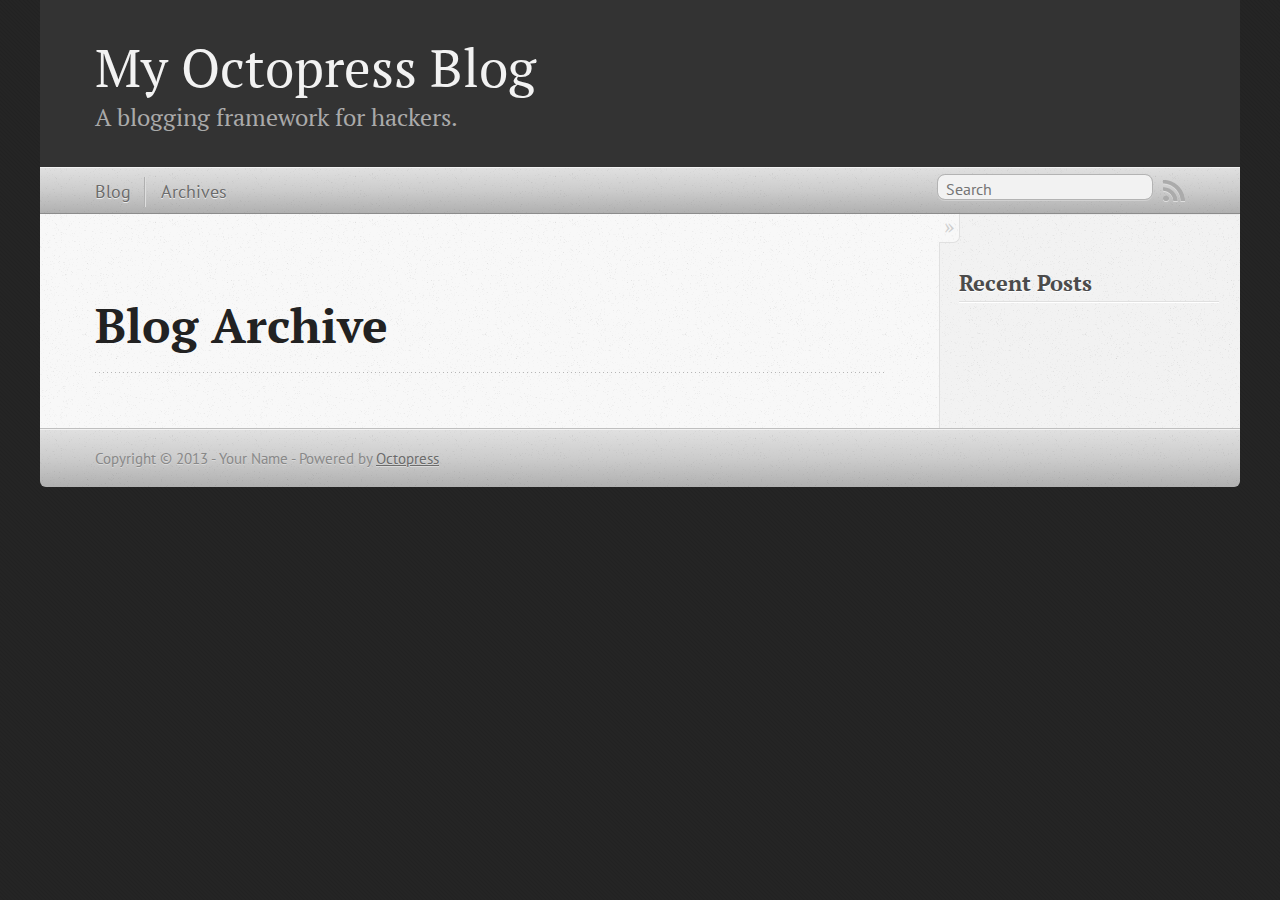
==== blog/archives/index.html @ b52435aa "Site updated at 2013-05-08 19:55:09 UTC" ====
<!DOCTYPE html>
<!--[if IEMobile 7 ]><html class="no-js iem7"><![endif]-->
<!--[if lt IE 9]><html class="no-js lte-ie8"><![endif]-->
<!--[if (gt IE 8)|(gt IEMobile 7)|!(IEMobile)|!(IE)]><!--><html class="no-js" lang="en"><!--<![endif]-->
<head>
  <meta charset="utf-8">
  <title>Blog Archive - My Octopress Blog</title>
  <meta name="author" content="Your Name">

  
  <meta name="description" content=" Blog Archive Recent Posts ">
  

  <!-- http://t.co/dKP3o1e -->
  <meta name="HandheldFriendly" content="True">
  <meta name="MobileOptimized" content="320">
  <meta name="viewport" content="width=device-width, initial-scale=1">

  
  <link rel="canonical" href="http://yannbelief.github.io/blog/archives">
  <link href="/favicon.png" rel="icon">
  <link href="/stylesheets/screen.css" media="screen, projection" rel="stylesheet" type="text/css">
  <link href="/atom.xml" rel="alternate" title="My Octopress Blog" type="application/atom+xml">
  <script src="/javascripts/modernizr-2.0.js"></script>
  <script src="//ajax.googleapis.com/ajax/libs/jquery/1.9.1/jquery.min.js"></script>
  <script>!window.jQuery && document.write(unescape('%3Cscript src="./javascripts/lib/jquery.min.js"%3E%3C/script%3E'))</script>
  <script src="/javascripts/octopress.js" type="text/javascript"></script>
  <!--Fonts from Google"s Web font directory at http://google.com/webfonts -->
<link href="http://fonts.googleapis.com/css?family=PT+Serif:regular,italic,bold,bolditalic" rel="stylesheet" type="text/css">
<link href="http://fonts.googleapis.com/css?family=PT+Sans:regular,italic,bold,bolditalic" rel="stylesheet" type="text/css">

  

</head>

<body   >
  <header role="banner"><hgroup>
  <h1><a href="/">My Octopress Blog</a></h1>
  
    <h2>A blogging framework for hackers.</h2>
  
</hgroup>

</header>
  <nav role="navigation"><ul class="subscription" data-subscription="rss">
  <li><a href="/atom.xml" rel="subscribe-rss" title="subscribe via RSS">RSS</a></li>
  
</ul>
  
<form action="http://google.com/search" method="get">
  <fieldset role="search">
    <input type="hidden" name="q" value="site:yannbelief.github.io" />
    <input class="search" type="text" name="q" results="0" placeholder="Search"/>
  </fieldset>
</form>
  
<ul class="main-navigation">
  <li><a href="/">Blog</a></li>
  <li><a href="/blog/archives">Archives</a></li>
</ul>

</nav>
  <div id="main">
    <div id="content">
      <div>
<article role="article">
  
  <header>
    <h1 class="entry-title">Blog Archive</h1>
    
  </header>
  
  <div id="blog-archives">

</div>

  
</article>

</div>

<aside class="sidebar">
  
    <section>
  <h1>Recent Posts</h1>
  <ul id="recent_posts">
    
  </ul>
</section>





  
</aside>


    </div>
  </div>
  <footer role="contentinfo"><p>
  Copyright &copy; 2013 - Your Name -
  <span class="credit">Powered by <a href="http://octopress.org">Octopress</a></span>
</p>

</footer>
  







  <script type="text/javascript">
    (function(){
      var twitterWidgets = document.createElement('script');
      twitterWidgets.type = 'text/javascript';
      twitterWidgets.async = true;
      twitterWidgets.src = 'http://platform.twitter.com/widgets.js';
      document.getElementsByTagName('head')[0].appendChild(twitterWidgets);
    })();
  </script>





</body>
</html>
---- stylesheets/screen.css ----
html,body,div,span,applet,object,iframe,h1,h2,h3,h4,h5,h6,p,blockquote,pre,a,abbr,acronym,address,big,cite,code,del,dfn,em,img,ins,kbd,q,s,samp,small,strike,strong,sub,sup,tt,var,b,u,i,center,dl,dt,dd,ol,ul,li,fieldset,form,label,legend,table,caption,tbody,tfoot,thead,tr,th,td,article,aside,canvas,details,embed,figure,figcaption,footer,header,hgroup,menu,nav,output,ruby,section,summary,time,mark,audio,video{margin:0;padding:0;border:0;font:inherit;font-size:100%;vertical-align:baseline}html{line-height:1}ol,ul{list-style:none}table{border-collapse:collapse;border-spacing:0}caption,th,td{text-align:left;font-weight:normal;vertical-align:middle}q,blockquote{quotes:none}q:before,q:after,blockquote:before,blockquote:after{content:"";content:none}a img{border:none}article,aside,details,figcaption,figure,footer,header,hgroup,menu,nav,section,summary{display:block}article,aside,details,figcaption,figure,footer,header,hgroup,menu,nav,section,summary{display:block}a{color:#1863a1}a:visited{color:#751590}a:focus{color:#0181eb}a:hover{color:#0181eb}a:active{color:#01579f}aside.sidebar a{color:#1863a1}aside.sidebar a:focus{color:#0181eb}aside.sidebar a:hover{color:#0181eb}aside.sidebar a:active{color:#01579f}a{-webkit-transition:color 0.3s;-moz-transition:color 0.3s;-o-transition:color 0.3s;transition:color 0.3s}html{background:#252525 url('/images/line-tile.png?1368018748') top left}body>div{background:#f2f2f2 url('/images/noise.png?1368018748') top left;border-bottom:1px solid #bfbfbf}body>div>div{background:#f8f8f8 url('/images/noise.png?1368018748') top left;border-right:1px solid #e0e0e0}.heading,body>header h1,h1,h2,h3,h4,h5,h6{font-family:"PT Serif","Georgia","Helvetica Neue",Arial,sans-serif}.sans,body>header h2,article header p.meta,article>footer,#content .blog-index footer,html .gist .gist-file .gist-meta,#blog-archives a.category,#blog-archives time,aside.sidebar section,body>footer{font-family:"PT Sans","Helvetica Neue",Arial,sans-serif}.serif,body,#content .blog-index a[rel=full-article]{font-family:"PT Serif",Georgia,Times,"Times New Roman",serif}.mono,pre,code,tt,p code,li code{font-family:Menlo,Monaco,"Andale Mono","lucida console","Courier New",monospace}body>header h1{font-size:2.2em;font-family:"PT Serif","Georgia","Helvetica Neue",Arial,sans-serif;font-weight:normal;line-height:1.2em;margin-bottom:0.6667em}body>header h2{font-family:"PT Serif","Georgia","Helvetica Neue",Arial,sans-serif}body{line-height:1.5em;color:#222}h1{font-size:2.2em;line-height:1.2em}@media only screen and (min-width: 992px){body{font-size:1.15em}h1{font-size:2.6em;line-height:1.2em}}h1,h2,h3,h4,h5,h6{text-rendering:optimizelegibility;margin-bottom:1em;font-weight:bold}h2,section h1{font-size:1.5em}h3,section h2,section section h1{font-size:1.3em}h4,section h3,section section h2,section section section h1{font-size:1em}h5,section h4,section section h3{font-size:.9em}h6,section h5,section section h4,section section section h3{font-size:.8em}p,article blockquote,ul,ol{margin-bottom:1.5em}ul{list-style-type:disc}ul ul{list-style-type:circle;margin-bottom:0px}ul ul ul{list-style-type:square;margin-bottom:0px}ol{list-style-type:decimal}ol ol{list-style-type:lower-alpha;margin-bottom:0px}ol ol ol{list-style-type:lower-roman;margin-bottom:0px}ul,ul ul,ul ol,ol,ol ul,ol ol{margin-left:1.3em}ul ul,ul ol,ol ul,ol ol{margin-bottom:0em}strong{font-weight:bold}em{font-style:italic}sup,sub{font-size:0.75em;position:relative;display:inline-block;padding:0 .2em;line-height:.8em}sup{top:-0.5em}sub{bottom:-0.5em}a[rev='footnote']{font-size:.75em;padding:0 .3em;line-height:1}q{font-style:italic}q:before{content:"\201C"}q:after{content:"\201D"}em,dfn{font-style:italic}strong,dfn{font-weight:bold}del,s{text-decoration:line-through}abbr,acronym{border-bottom:1px dotted;cursor:help}hr{margin-bottom:0.2em}small{font-size:.8em}big{font-size:1.2em}article blockquote{font-style:italic;position:relative;font-size:1.2em;line-height:1.5em;padding-left:1em;border-left:4px solid rgba(170,170,170,0.5)}article blockquote cite{font-style:italic}article blockquote cite a{color:#aaa !important;word-wrap:break-word}article blockquote cite:before{content:'\2014';padding-right:.3em;padding-left:.3em;color:#aaa}@media only screen and (min-width: 992px){article blockquote{padding-left:1.5em;border-left-width:4px}}.pullquote-right:before,.pullquote-left:before{padding:0;border:none;content:attr(data-pullquote);float:right;width:45%;margin:.5em 0 1em 1.5em;position:relative;top:7px;font-size:1.4em;line-height:1.45em}.pullquote-left:before{float:left;margin:.5em 1.5em 1em 0}.force-wrap,article a,aside.sidebar a{white-space:-moz-pre-wrap;white-space:-pre-wrap;white-space:-o-pre-wrap;white-space:pre-wrap;word-wrap:break-word}.group,body>header,body>nav,body>footer,body #content>article,body #content>div>article,body #content>div>section,body div.pagination,aside.sidebar,#main,#content,.sidebar{*zoom:1}.group:after,body>header:after,body>nav:after,body>footer:after,body #content>article:after,body #content>div>article:after,body #content>div>section:after,body div.pagination:after,aside.sidebar:after,#main:after,#content:after,.sidebar:after{content:"";display:table;clear:both}body{-webkit-text-size-adjust:none;max-width:1200px;position:relative;margin:0 auto}body>header,body>nav,body>footer,body #content>article,body #content>div>article,body #content>div>section{padding-left:18px;padding-right:18px}@media only screen and (min-width: 480px){body>header,body>nav,body>footer,body #content>article,body #content>div>article,body #content>div>section{padding-left:25px;padding-right:25px}}@media only screen and (min-width: 768px){body>header,body>nav,body>footer,body #content>article,body #content>div>article,body #content>div>section{padding-left:35px;padding-right:35px}}@media only screen and (min-width: 992px){body>header,body>nav,body>footer,body #content>article,body #content>div>article,body #content>div>section{padding-left:55px;padding-right:55px}}body div.pagination{margin-left:18px;margin-right:18px}@media only screen and (min-width: 480px){body div.pagination{margin-left:25px;margin-right:25px}}@media only screen and (min-width: 768px){body div.pagination{margin-left:35px;margin-right:35px}}@media only screen and (min-width: 992px){body div.pagination{margin-left:55px;margin-right:55px}}body>header{font-size:1em;padding-top:1.5em;padding-bottom:1.5em}#content{overflow:hidden}#content>div,#content>article{width:100%}aside.sidebar{float:none;padding:0 18px 1px;background-color:#f7f7f7;border-top:1px solid #e0e0e0}.flex-content,article img,article video,article .flash-video,aside.sidebar img{max-width:100%;height:auto}.basic-alignment.left,article img.left,article video.left,article .left.flash-video,aside.sidebar img.left{float:left;margin-right:1.5em}.basic-alignment.right,article img.right,article video.right,article .right.flash-video,aside.sidebar img.right{float:right;margin-left:1.5em}.basic-alignment.center,article img.center,article video.center,article .center.flash-video,aside.sidebar img.center{display:block;margin:0 auto 1.5em}.basic-alignment.left,article img.left,article video.left,article .left.flash-video,aside.sidebar img.left,.basic-alignment.right,article img.right,article video.right,article .right.flash-video,aside.sidebar img.right{margin-bottom:.8em}.toggle-sidebar,.no-sidebar .toggle-sidebar{display:none}@media only screen and (min-width: 750px){body.sidebar-footer aside.sidebar{float:none;width:auto;clear:left;margin:0;padding:0 35px 1px;background-color:#f7f7f7;border-top:1px solid #eaeaea}body.sidebar-footer aside.sidebar section.odd,body.sidebar-footer aside.sidebar section.even{float:left;width:48%}body.sidebar-footer aside.sidebar section.odd{margin-left:0}body.sidebar-footer aside.sidebar section.even{margin-left:4%}body.sidebar-footer aside.sidebar.thirds section{width:30%;margin-left:5%}body.sidebar-footer aside.sidebar.thirds section.first{margin-left:0;clear:both}}body.sidebar-footer #content{margin-right:0px}body.sidebar-footer .toggle-sidebar{display:none}@media only screen and (min-width: 550px){body>header{font-size:1em}}@media only screen and (min-width: 750px){aside.sidebar{float:none;width:auto;clear:left;margin:0;padding:0 35px 1px;background-color:#f7f7f7;border-top:1px solid #eaeaea}aside.sidebar section.odd,aside.sidebar section.even{float:left;width:48%}aside.sidebar section.odd{margin-left:0}aside.sidebar section.even{margin-left:4%}aside.sidebar.thirds section{width:30%;margin-left:5%}aside.sidebar.thirds section.first{margin-left:0;clear:both}}@media only screen and (min-width: 768px){body{-webkit-text-size-adjust:auto}body>header{font-size:1.2em}#main{padding:0;margin:0 auto}#content{overflow:visible;margin-right:240px;position:relative}.no-sidebar #content{margin-right:0;border-right:0}.collapse-sidebar #content{margin-right:20px}#content>div,#content>article{padding-top:17.5px;padding-bottom:17.5px;float:left}aside.sidebar{width:210px;padding:0 15px 15px;background:none;clear:none;float:left;margin:0 -100% 0 0}aside.sidebar section{width:auto;margin-left:0}aside.sidebar section.odd,aside.sidebar section.even{float:none;width:auto;margin-left:0}.collapse-sidebar aside.sidebar{float:none;width:auto;clear:left;margin:0;padding:0 35px 1px;background-color:#f7f7f7;border-top:1px solid #eaeaea}.collapse-sidebar aside.sidebar section.odd,.collapse-sidebar aside.sidebar section.even{float:left;width:48%}.collapse-sidebar aside.sidebar section.odd{margin-left:0}.collapse-sidebar aside.sidebar section.even{margin-left:4%}.collapse-sidebar aside.sidebar.thirds section{width:30%;margin-left:5%}.collapse-sidebar aside.sidebar.thirds section.first{margin-left:0;clear:both}}@media only screen and (min-width: 992px){body>header{font-size:1.3em}#content{margin-right:300px}#content>div,#content>article{padding-top:27.5px;padding-bottom:27.5px}aside.sidebar{width:260px;padding:1.2em 20px 20px}.collapse-sidebar aside.sidebar{padding-left:55px;padding-right:55px}}@media only screen and (min-width: 768px){ul,ol{margin-left:0}}body>header{background:#333}body>header h1{display:inline-block;margin:0}body>header h1 a,body>header h1 a:visited,body>header h1 a:hover{color:#f2f2f2;text-decoration:none}body>header h2{margin:.2em 0 0;font-size:1em;color:#aaa;font-weight:normal}body>nav{position:relative;background-color:#ccc;background:url('/images/noise.png?1368018748'),-webkit-gradient(linear, 50% 0%, 50% 100%, color-stop(0%, #e0e0e0), color-stop(50%, #cccccc), color-stop(100%, #b0b0b0));background:url('/images/noise.png?1368018748'),-webkit-linear-gradient(#e0e0e0,#cccccc,#b0b0b0);background:url('/images/noise.png?1368018748'),-moz-linear-gradient(#e0e0e0,#cccccc,#b0b0b0);background:url('/images/noise.png?1368018748'),-o-linear-gradient(#e0e0e0,#cccccc,#b0b0b0);background:url('/images/noise.png?1368018748'),linear-gradient(#e0e0e0,#cccccc,#b0b0b0);border-top:1px solid #f2f2f2;border-bottom:1px solid #8c8c8c;padding-top:.35em;padding-bottom:.35em}body>nav form{-webkit-background-clip:padding;-moz-background-clip:padding;background-clip:padding-box;margin:0;padding:0}body>nav form .search{padding:.3em .5em 0;font-size:.85em;font-family:"PT Sans","Helvetica Neue",Arial,sans-serif;line-height:1.1em;width:95%;-webkit-border-radius:0.5em;-moz-border-radius:0.5em;-ms-border-radius:0.5em;-o-border-radius:0.5em;border-radius:0.5em;-webkit-background-clip:padding;-moz-background-clip:padding;background-clip:padding-box;-webkit-box-shadow:#d1d1d1 0 1px;-moz-box-shadow:#d1d1d1 0 1px;box-shadow:#d1d1d1 0 1px;background-color:#f2f2f2;border:1px solid #b3b3b3;color:#888}body>nav form .search:focus{color:#444;border-color:#80b1df;-webkit-box-shadow:#80b1df 0 0 4px,#80b1df 0 0 3px inset;-moz-box-shadow:#80b1df 0 0 4px,#80b1df 0 0 3px inset;box-shadow:#80b1df 0 0 4px,#80b1df 0 0 3px inset;background-color:#fff;outline:none}body>nav fieldset[role=search]{float:right;width:48%}body>nav fieldset.mobile-nav{float:left;width:48%}body>nav fieldset.mobile-nav select{width:100%;font-size:.8em;border:1px solid #888}body>nav ul{display:none}@media only screen and (min-width: 550px){body>nav{font-size:.9em}body>nav ul{margin:0;padding:0;border:0;overflow:hidden;*zoom:1;float:left;display:block;padding-top:.15em}body>nav ul li{list-style-image:none;list-style-type:none;margin-left:0;white-space:nowrap;display:inline;float:left;padding-left:0;padding-right:0}body>nav ul li:first-child,body>nav ul li.first{padding-left:0}body>nav ul li:last-child{padding-right:0}body>nav ul li.last{padding-right:0}body>nav ul.subscription{margin-left:.8em;float:right}body>nav ul.subscription li:last-child a{padding-right:0}body>nav ul li{margin:0}body>nav a{color:#6b6b6b;font-family:"PT Sans","Helvetica Neue",Arial,sans-serif;text-shadow:#ebebeb 0 1px;float:left;text-decoration:none;font-size:1.1em;padding:.1em 0;line-height:1.5em}body>nav a:visited{color:#6b6b6b}body>nav a:hover{color:#2b2b2b}body>nav li+li{border-left:1px solid #b0b0b0;margin-left:.8em}body>nav li+li a{padding-left:.8em;border-left:1px solid #dedede}body>nav form{float:right;text-align:left;padding-left:.8em;width:175px}body>nav form .search{width:93%;font-size:.95em;line-height:1.2em}body>nav ul[data-subscription$=email]+form{width:97px}body>nav ul[data-subscription$=email]+form .search{width:91%}body>nav fieldset.mobile-nav{display:none}body>nav fieldset[role=search]{width:99%}}@media only screen and (min-width: 992px){body>nav form{width:215px}body>nav ul[data-subscription$=email]+form{width:147px}}.no-placeholder body>nav .search{background:#f2f2f2 url('/images/search.png?1368018748') 0.3em 0.25em no-repeat;text-indent:1.3em}@media only screen and (min-width: 550px){.maskImage body>nav ul[data-subscription$=email]+form{width:123px}}@media only screen and (min-width: 992px){.maskImage body>nav ul[data-subscription$=email]+form{width:173px}}.maskImage ul.subscription{position:relative;top:.2em}.maskImage ul.subscription li,.maskImage ul.subscription a{border:0;padding:0}.maskImage a[rel=subscribe-rss]{position:relative;top:0px;text-indent:-999999em;background-color:#dedede;border:0;padding:0}.maskImage a[rel=subscribe-rss],.maskImage a[rel=subscribe-rss]:after{-webkit-mask-image:url('/images/rss.png?1368018748');-moz-mask-image:url('/images/rss.png?1368018748');-ms-mask-image:url('/images/rss.png?1368018748');-o-mask-image:url('/images/rss.png?1368018748');mask-image:url('/images/rss.png?1368018748');-webkit-mask-repeat:no-repeat;-moz-mask-repeat:no-repeat;-ms-mask-repeat:no-repeat;-o-mask-repeat:no-repeat;mask-repeat:no-repeat;width:22px;height:22px}.maskImage a[rel=subscribe-rss]:after{content:"";position:absolute;top:-1px;left:0;background-color:#ababab}.maskImage a[rel=subscribe-rss]:hover:after{background-color:#9e9e9e}.maskImage a[rel=subscribe-email]{position:relative;top:0px;text-indent:-999999em;background-color:#dedede;border:0;padding:0}.maskImage a[rel=subscribe-email],.maskImage a[rel=subscribe-email]:after{-webkit-mask-image:url('/images/email.png?1368018748');-moz-mask-image:url('/images/email.png?1368018748');-ms-mask-image:url('/images/email.png?1368018748');-o-mask-image:url('/images/email.png?1368018748');mask-image:url('/images/email.png?1368018748');-webkit-mask-repeat:no-repeat;-moz-mask-repeat:no-repeat;-ms-mask-repeat:no-repeat;-o-mask-repeat:no-repeat;mask-repeat:no-repeat;width:28px;height:22px}.maskImage a[rel=subscribe-email]:after{content:"";position:absolute;top:-1px;left:0;background-color:#ababab}.maskImage a[rel=subscribe-email]:hover:after{background-color:#9e9e9e}article{padding-top:1em}article header{position:relative;padding-top:2em;padding-bottom:1em;margin-bottom:1em;background:url('[data-uri]') bottom left repeat-x}article header h1{margin:0}article header h1 a{text-decoration:none}article header h1 a:hover{text-decoration:underline}article header p{font-size:.9em;color:#aaa;margin:0}article header p.meta{text-transform:uppercase;position:absolute;top:0}@media only screen and (min-width: 768px){article header{margin-bottom:1.5em;padding-bottom:1em;background:url('[data-uri]') bottom left repeat-x}}article h2{padding-top:0.8em;background:url('[data-uri]') top left repeat-x}.entry-content article h2:first-child,article header+h2{padding-top:0}article h2:first-child,article header+h2{background:none}article .feature{padding-top:.5em;margin-bottom:1em;padding-bottom:1em;background:url('[data-uri]') bottom left repeat-x;font-size:2.0em;font-style:italic;line-height:1.3em}article img,article video,article .flash-video{-webkit-border-radius:0.3em;-moz-border-radius:0.3em;-ms-border-radius:0.3em;-o-border-radius:0.3em;border-radius:0.3em;-webkit-box-shadow:rgba(0,0,0,0.15) 0 1px 4px;-moz-box-shadow:rgba(0,0,0,0.15) 0 1px 4px;box-shadow:rgba(0,0,0,0.15) 0 1px 4px;-webkit-box-sizing:border-box;-moz-box-sizing:border-box;box-sizing:border-box;border:#fff 0.5em solid}article video,article .flash-video{margin:0 auto 1.5em}article video{display:block;width:100%}article .flash-video>div{position:relative;display:block;padding-bottom:56.25%;padding-top:1px;height:0;overflow:hidden}article .flash-video>div iframe,article .flash-video>div object,article .flash-video>div embed{position:absolute;top:0;left:0;width:100%;height:100%}article>footer{padding-bottom:2.5em;margin-top:2em}article>footer p.meta{margin-bottom:.8em;font-size:.85em;clear:both;overflow:hidden}.blog-index article+article{background:url('[data-uri]') top left repeat-x}#content .blog-index{padding-top:0;padding-bottom:0}#content .blog-index article{padding-top:2em}#content .blog-index article header{background:none;padding-bottom:0}#content .blog-index article h1{font-size:2.2em}#content .blog-index article h1 a{color:inherit}#content .blog-index article h1 a:hover{color:#0181eb}#content .blog-index a[rel=full-article]{background:#ebebeb;display:inline-block;padding:.4em .8em;margin-right:.5em;text-decoration:none;color:#666;-webkit-transition:background-color 0.5s;-moz-transition:background-color 0.5s;-o-transition:background-color 0.5s;transition:background-color 0.5s}#content .blog-index a[rel=full-article]:hover{background:#0181eb;text-shadow:none;color:#f8f8f8}#content .blog-index footer{margin-top:1em}.separator,article>footer .byline+time:before,article>footer time+time:before,article>footer .comments:before,article>footer .byline ~ .categories:before{content:"\2022 ";padding:0 .4em 0 .2em;display:inline-block}#content div.pagination{text-align:center;font-size:.95em;position:relative;background:url('[data-uri]') top left repeat-x;padding-top:1.5em;padding-bottom:1.5em}#content div.pagination a{text-decoration:none;color:#aaa}#content div.pagination a.prev{position:absolute;left:0}#content div.pagination a.next{position:absolute;right:0}#content div.pagination a:hover{color:#0181eb}#content div.pagination a[href*=archive]:before,#content div.pagination a[href*=archive]:after{content:'\2014';padding:0 .3em}p.meta+.sharing{padding-top:1em;padding-left:0;background:url('[data-uri]') top left repeat-x}#fb-root{display:none}.highlight,html .gist .gist-file .gist-syntax .gist-highlight{border:1px solid #05232b !important}.highlight table td.code,html .gist .gist-file .gist-syntax .gist-highlight table td.code{width:100%}.highlight .line-numbers,html .gist .gist-file .gist-syntax .highlight .line_numbers{text-align:right;font-size:13px;line-height:1.45em;background:#073642 url('/images/noise.png?1368018748') top left !important;border-right:1px solid #00232c !important;-webkit-box-shadow:#083e4b -1px 0 inset;-moz-box-shadow:#083e4b -1px 0 inset;box-shadow:#083e4b -1px 0 inset;text-shadow:#021014 0 -1px;padding:.8em !important;-webkit-border-radius:0;-moz-border-radius:0;-ms-border-radius:0;-o-border-radius:0;border-radius:0}.highlight .line-numbers span,html .gist .gist-file .gist-syntax .highlight .line_numbers span{color:#586e75 !important}figure.code,.gist-file,pre{-webkit-box-shadow:rgba(0,0,0,0.06) 0 0 10px;-moz-box-shadow:rgba(0,0,0,0.06) 0 0 10px;box-shadow:rgba(0,0,0,0.06) 0 0 10px}figure.code .highlight pre,.gist-file .highlight pre,pre .highlight pre{-webkit-box-shadow:none;-moz-box-shadow:none;box-shadow:none}.gist .highlight *::-moz-selection,figure.code .highlight *::-moz-selection{background:#386774;color:inherit;text-shadow:#002b36 0 1px}.gist .highlight *::-webkit-selection,figure.code .highlight *::-webkit-selection{background:#386774;color:inherit;text-shadow:#002b36 0 1px}.gist .highlight *::selection,figure.code .highlight *::selection{background:#386774;color:inherit;text-shadow:#002b36 0 1px}html .gist .gist-file{margin-bottom:1.8em;position:relative;border:none;padding-top:26px !important}html .gist .gist-file .highlight{margin-bottom:0}html .gist .gist-file .gist-syntax{border-bottom:0 !important;background:none !important}html .gist .gist-file .gist-syntax .gist-highlight{background:#002b36 !important}html .gist .gist-file .gist-syntax .highlight pre{padding:0}html .gist .gist-file .gist-meta{padding:.6em 0.8em;border:1px solid #083e4b !important;color:#586e75;font-size:.7em !important;background:#073642 url('/images/noise.png?1368018748') top left;line-height:1.5em}html .gist .gist-file .gist-meta a{color:#75878b !important;text-decoration:none}html .gist .gist-file .gist-meta a:hover{text-decoration:underline}html .gist .gist-file .gist-meta a:hover{color:#93a1a1 !important}html .gist .gist-file .gist-meta a[href*='#file']{position:absolute;top:0;left:0;right:-10px;color:#474747 !important}html .gist .gist-file .gist-meta a[href*='#file']:hover{color:#1863a1 !important}html .gist .gist-file .gist-meta a[href*=raw]{top:.4em}pre{background:#002b36 url('/images/noise.png?1368018748') top left;-webkit-border-radius:0.4em;-moz-border-radius:0.4em;-ms-border-radius:0.4em;-o-border-radius:0.4em;border-radius:0.4em;border:1px solid #05232b;line-height:1.45em;font-size:13px;margin-bottom:2.1em;padding:.8em 1em;color:#93a1a1;overflow:auto}h3.filename+pre{-moz-border-radius-topleft:0px;-webkit-border-top-left-radius:0px;border-top-left-radius:0px;-moz-border-radius-topright:0px;-webkit-border-top-right-radius:0px;border-top-right-radius:0px}p code,li code{display:inline-block;white-space:no-wrap;background:#fff;font-size:.8em;line-height:1.5em;color:#555;border:1px solid #ddd;-webkit-border-radius:0.4em;-moz-border-radius:0.4em;-ms-border-radius:0.4em;-o-border-radius:0.4em;border-radius:0.4em;padding:0 .3em;margin:-1px 0}p pre code,li pre code{font-size:1em !important;background:none;border:none}.pre-code,html .gist .gist-file .gist-syntax .highlight pre,.highlight code{font-family:Menlo,Monaco,"Andale Mono","lucida console","Courier New",monospace !important;overflow:scroll;overflow-y:hidden;display:block;padding:.8em;overflow-x:auto;line-height:1.45em;background:#002b36 url('/images/noise.png?1368018748') top left !important;color:#93a1a1 !important}.pre-code span,html .gist .gist-file .gist-syntax .highlight pre span,.highlight code span{color:#93a1a1 !important}.pre-code span,html .gist .gist-file .gist-syntax .highlight pre span,.highlight code span{font-style:normal !important;font-weight:normal !important}.pre-code .c,html .gist .gist-file .gist-syntax .highlight pre .c,.highlight code .c{color:#586e75 !important;font-style:italic !important}.pre-code .cm,html .gist .gist-file .gist-syntax .highlight pre .cm,.highlight code .cm{color:#586e75 !important;font-style:italic !important}.pre-code .cp,html .gist .gist-file .gist-syntax .highlight pre .cp,.highlight code .cp{color:#586e75 !important;font-style:italic !important}.pre-code .c1,html .gist .gist-file .gist-syntax .highlight pre .c1,.highlight code .c1{color:#586e75 !important;font-style:italic !important}.pre-code .cs,html .gist .gist-file .gist-syntax .highlight pre .cs,.highlight code .cs{color:#586e75 !important;font-weight:bold !important;font-style:italic !important}.pre-code .err,html .gist .gist-file .gist-syntax .highlight pre .err,.highlight code .err{color:#dc322f !important;background:none !important}.pre-code .k,html .gist .gist-file .gist-syntax .highlight pre .k,.highlight code .k{color:#cb4b16 !important}.pre-code .o,html .gist .gist-file .gist-syntax .highlight pre .o,.highlight code .o{color:#93a1a1 !important;font-weight:bold !important}.pre-code .p,html .gist .gist-file .gist-syntax .highlight pre .p,.highlight code .p{color:#93a1a1 !important}.pre-code .ow,html .gist .gist-file .gist-syntax .highlight pre .ow,.highlight code .ow{color:#2aa198 !important;font-weight:bold !important}.pre-code .gd,html .gist .gist-file .gist-syntax .highlight pre .gd,.highlight code .gd{color:#93a1a1 !important;background-color:#372c34 !important;display:inline-block}.pre-code .gd .x,html .gist .gist-file .gist-syntax .highlight pre .gd .x,.highlight code .gd .x{color:#93a1a1 !important;background-color:#4d2d33 !important;display:inline-block}.pre-code .ge,html .gist .gist-file .gist-syntax .highlight pre .ge,.highlight code .ge{color:#93a1a1 !important;font-style:italic !important}.pre-code .gh,html .gist .gist-file .gist-syntax .highlight pre .gh,.highlight code .gh{color:#586e75 !important}.pre-code .gi,html .gist .gist-file .gist-syntax .highlight pre .gi,.highlight code .gi{color:#93a1a1 !important;background-color:#1a412b !important;display:inline-block}.pre-code .gi .x,html .gist .gist-file .gist-syntax .highlight pre .gi .x,.highlight code .gi .x{color:#93a1a1 !important;background-color:#355720 !important;display:inline-block}.pre-code .gs,html .gist .gist-file .gist-syntax .highlight pre .gs,.highlight code .gs{color:#93a1a1 !important;font-weight:bold !important}.pre-code .gu,html .gist .gist-file .gist-syntax .highlight pre .gu,.highlight code .gu{color:#6c71c4 !important}.pre-code .kc,html .gist .gist-file .gist-syntax .highlight pre .kc,.highlight code .kc{color:#859900 !important;font-weight:bold !important}.pre-code .kd,html .gist .gist-file .gist-syntax .highlight pre .kd,.highlight code .kd{color:#268bd2 !important}.pre-code .kp,html .gist .gist-file .gist-syntax .highlight pre .kp,.highlight code .kp{color:#cb4b16 !important;font-weight:bold !important}.pre-code .kr,html .gist .gist-file .gist-syntax .highlight pre .kr,.highlight code .kr{color:#d33682 !important;font-weight:bold !important}.pre-code .kt,html .gist .gist-file .gist-syntax .highlight pre .kt,.highlight code .kt{color:#2aa198 !important}.pre-code .n,html .gist .gist-file .gist-syntax .highlight pre .n,.highlight code .n{color:#268bd2 !important}.pre-code .na,html .gist .gist-file .gist-syntax .highlight pre .na,.highlight code .na{color:#268bd2 !important}.pre-code .nb,html .gist .gist-file .gist-syntax .highlight pre .nb,.highlight code .nb{color:#859900 !important}.pre-code .nc,html .gist .gist-file .gist-syntax .highlight pre .nc,.highlight code .nc{color:#d33682 !important}.pre-code .no,html .gist .gist-file .gist-syntax .highlight pre .no,.highlight code .no{color:#b58900 !important}.pre-code .nl,html .gist .gist-file .gist-syntax .highlight pre .nl,.highlight code .nl{color:#859900 !important}.pre-code .ne,html .gist .gist-file .gist-syntax .highlight pre .ne,.highlight code .ne{color:#268bd2 !important;font-weight:bold !important}.pre-code .nf,html .gist .gist-file .gist-syntax .highlight pre .nf,.highlight code .nf{color:#268bd2 !important;font-weight:bold !important}.pre-code .nn,html .gist .gist-file .gist-syntax .highlight pre .nn,.highlight code .nn{color:#b58900 !important}.pre-code .nt,html .gist .gist-file .gist-syntax .highlight pre .nt,.highlight code .nt{color:#268bd2 !important;font-weight:bold !important}.pre-code .nx,html .gist .gist-file .gist-syntax .highlight pre .nx,.highlight code .nx{color:#b58900 !important}.pre-code .vg,html .gist .gist-file .gist-syntax .highlight pre .vg,.highlight code .vg{color:#268bd2 !important}.pre-code .vi,html .gist .gist-file .gist-syntax .highlight pre .vi,.highlight code .vi{color:#268bd2 !important}.pre-code .nv,html .gist .gist-file .gist-syntax .highlight pre .nv,.highlight code .nv{color:#268bd2 !important}.pre-code .mf,html .gist .gist-file .gist-syntax .highlight pre .mf,.highlight code .mf{color:#2aa198 !important}.pre-code .m,html .gist .gist-file .gist-syntax .highlight pre .m,.highlight code .m{color:#2aa198 !important}.pre-code .mh,html .gist .gist-file .gist-syntax .highlight pre .mh,.highlight code .mh{color:#2aa198 !important}.pre-code .mi,html .gist .gist-file .gist-syntax .highlight pre .mi,.highlight code .mi{color:#2aa198 !important}.pre-code .s,html .gist .gist-file .gist-syntax .highlight pre .s,.highlight code .s{color:#2aa198 !important}.pre-code .sd,html .gist .gist-file .gist-syntax .highlight pre .sd,.highlight code .sd{color:#2aa198 !important}.pre-code .s2,html .gist .gist-file .gist-syntax .highlight pre .s2,.highlight code .s2{color:#2aa198 !important}.pre-code .se,html .gist .gist-file .gist-syntax .highlight pre .se,.highlight code .se{color:#dc322f !important}.pre-code .si,html .gist .gist-file .gist-syntax .highlight pre .si,.highlight code .si{color:#268bd2 !important}.pre-code .sr,html .gist .gist-file .gist-syntax .highlight pre .sr,.highlight code .sr{color:#2aa198 !important}.pre-code .s1,html .gist .gist-file .gist-syntax .highlight pre .s1,.highlight code .s1{color:#2aa198 !important}.pre-code div .gd,html .gist .gist-file .gist-syntax .highlight pre div .gd,.highlight code div .gd,.pre-code div .gd .x,html .gist .gist-file .gist-syntax .highlight pre div .gd .x,.highlight code div .gd .x,.pre-code div .gi,html .gist .gist-file .gist-syntax .highlight pre div .gi,.highlight code div .gi,.pre-code div .gi .x,html .gist .gist-file .gist-syntax .highlight pre div .gi .x,.highlight code div .gi .x{display:inline-block;width:100%}.highlight,.gist-highlight{margin-bottom:1.8em;background:#002b36;overflow-y:hidden;overflow-x:auto}.highlight pre,.gist-highlight pre{background:none;-webkit-border-radius:0px;-moz-border-radius:0px;-ms-border-radius:0px;-o-border-radius:0px;border-radius:0px;border:none;padding:0;margin-bottom:0}pre::-webkit-scrollbar,.highlight::-webkit-scrollbar,.gist-highlight::-webkit-scrollbar{height:.5em;background:rgba(255,255,255,0.15)}pre::-webkit-scrollbar-thumb:horizontal,.highlight::-webkit-scrollbar-thumb:horizontal,.gist-highlight::-webkit-scrollbar-thumb:horizontal{background:rgba(255,255,255,0.2);-webkit-border-radius:4px;border-radius:4px}.highlight code{background:#000}figure.code{background:none;padding:0;border:0;margin-bottom:1.5em}figure.code pre{margin-bottom:0}figure.code figcaption{position:relative}figure.code .highlight{margin-bottom:0}.code-title,html .gist .gist-file .gist-meta a[href*='#file'],h3.filename,figure.code figcaption{text-align:center;font-size:13px;line-height:2em;text-shadow:#cbcccc 0 1px 0;color:#474747;font-weight:normal;margin-bottom:0;-moz-border-radius-topleft:5px;-webkit-border-top-left-radius:5px;border-top-left-radius:5px;-moz-border-radius-topright:5px;-webkit-border-top-right-radius:5px;border-top-right-radius:5px;font-family:"Helvetica Neue", Arial, "Lucida Grande", "Lucida Sans Unicode", Lucida, sans-serif;background:#aaa url('/images/code_bg.png?1368018748') top repeat-x;border:1px solid #565656;border-top-color:#cbcbcb;border-left-color:#a5a5a5;border-right-color:#a5a5a5;border-bottom:0}.download-source,html .gist .gist-file .gist-meta a[href*=raw],figure.code figcaption a{position:absolute;right:.8em;text-decoration:none;color:#666 !important;z-index:1;font-size:13px;text-shadow:#cbcccc 0 1px 0;padding-left:3em}.download-source:hover,html .gist .gist-file .gist-meta a[href*=raw]:hover,figure.code figcaption a:hover{text-decoration:underline}#archive #content>div,#archive #content>div>article{padding-top:0}#blog-archives{color:#aaa}#blog-archives article{padding:1em 0 1em;position:relative;background:url('[data-uri]') bottom left repeat-x}#blog-archives article:last-child{background:none}#blog-archives article footer{padding:0;margin:0}#blog-archives h1{color:#222;margin-bottom:.3em}#blog-archives h2{display:none}#blog-archives h1{font-size:1.5em}#blog-archives h1 a{text-decoration:none;color:inherit;font-weight:normal;display:inline-block}#blog-archives h1 a:hover{text-decoration:underline}#blog-archives h1 a:hover{color:#0181eb}#blog-archives a.category,#blog-archives time{color:#aaa}#blog-archives .entry-content{display:none}#blog-archives time{font-size:.9em;line-height:1.2em}#blog-archives time .month,#blog-archives time .day{display:inline-block}#blog-archives time .month{text-transform:uppercase}#blog-archives p{margin-bottom:1em}#blog-archives a,#blog-archives .entry-content a{color:inherit}#blog-archives a:hover,#blog-archives .entry-content a:hover{color:#0181eb}#blog-archives a:hover{color:#0181eb}@media only screen and (min-width: 550px){#blog-archives article{margin-left:5em}#blog-archives h2{margin-bottom:.3em;font-weight:normal;display:inline-block;position:relative;top:-1px;float:left}#blog-archives h2:first-child{padding-top:.75em}#blog-archives time{position:absolute;text-align:right;left:0em;top:1.8em}#blog-archives .year{display:none}#blog-archives article{padding-left:4.5em;padding-bottom:.7em}#blog-archives a.category{line-height:1.1em}}#content>.category article{margin-left:0;padding-left:6.8em}#content>.category .year{display:inline}.side-shadow-border,aside.sidebar section h1,aside.sidebar li{-webkit-box-shadow:#fff 0 1px;-moz-box-shadow:#fff 0 1px;box-shadow:#fff 0 1px}aside.sidebar{overflow:hidden;color:#4b4b4b;text-shadow:#fff 0 1px}aside.sidebar section{font-size:.8em;line-height:1.4em;margin-bottom:1.5em}aside.sidebar section h1{margin:1.5em 0 0;padding-bottom:.2em;border-bottom:1px solid #e0e0e0}aside.sidebar section h1+p{padding-top:.4em}aside.sidebar img{-webkit-border-radius:0.3em;-moz-border-radius:0.3em;-ms-border-radius:0.3em;-o-border-radius:0.3em;border-radius:0.3em;-webkit-box-shadow:rgba(0,0,0,0.15) 0 1px 4px;-moz-box-shadow:rgba(0,0,0,0.15) 0 1px 4px;box-shadow:rgba(0,0,0,0.15) 0 1px 4px;-webkit-box-sizing:border-box;-moz-box-sizing:border-box;box-sizing:border-box;border:#fff 0.3em solid}aside.sidebar ul{margin-bottom:0.5em;margin-left:0}aside.sidebar li{list-style:none;padding:.5em 0;margin:0;border-bottom:1px solid #e0e0e0}aside.sidebar li p:last-child{margin-bottom:0}aside.sidebar a{color:inherit;-webkit-transition:color 0.5s;-moz-transition:color 0.5s;-o-transition:color 0.5s;transition:color 0.5s}aside.sidebar:hover a{color:#1863a1}aside.sidebar:hover a:hover{color:#0181eb}.aside-alt-link,#pinboard_linkroll .pin-tag{color:#7e7e7e}.aside-alt-link:hover,#pinboard_linkroll .pin-tag:hover{color:#0181eb}@media only screen and (min-width: 768px){.toggle-sidebar{outline:none;position:absolute;right:-10px;top:0;bottom:0;display:inline-block;text-decoration:none;color:#cecece;width:9px;cursor:pointer}.toggle-sidebar:hover{background:#e9e9e9;background:-webkit-gradient(linear, 0% 50%, 100% 50%, color-stop(0%, rgba(224,224,224,0.5)), color-stop(100%, rgba(224,224,224,0)));background:-webkit-linear-gradient(left, rgba(224,224,224,0.5),rgba(224,224,224,0));background:-moz-linear-gradient(left, rgba(224,224,224,0.5),rgba(224,224,224,0));background:-o-linear-gradient(left, rgba(224,224,224,0.5),rgba(224,224,224,0));background:linear-gradient(left, rgba(224,224,224,0.5),rgba(224,224,224,0))}.toggle-sidebar:after{position:absolute;right:-11px;top:0;width:20px;font-size:1.2em;line-height:1.1em;padding-bottom:.15em;-moz-border-radius-bottomright:0.3em;-webkit-border-bottom-right-radius:0.3em;border-bottom-right-radius:0.3em;text-align:center;background:#f8f8f8 url('/images/noise.png?1368018748') top left;border-bottom:1px solid #e0e0e0;border-right:1px solid #e0e0e0;content:"\00BB";text-indent:-1px}.collapse-sidebar .toggle-sidebar{text-indent:0px;right:-20px;width:19px}.collapse-sidebar .toggle-sidebar:hover{background:#e9e9e9}.collapse-sidebar .toggle-sidebar:after{border-left:1px solid #e0e0e0;text-shadow:#fff 0 1px;content:"\00AB";left:0px;right:0;text-align:center;text-indent:0;border:0;border-right-width:0;background:none}}.googleplus h1{-moz-box-shadow:none !important;-webkit-box-shadow:none !important;-o-box-shadow:none !important;box-shadow:none !important;border-bottom:0px none !important}.googleplus a{text-decoration:none;white-space:normal !important;line-height:32px}.googleplus a img{float:left;margin-right:0.5em;border:0 none}.googleplus-hidden{position:absolute;top:-1000em;left:-1000em}#pinboard_linkroll .pin-title,#pinboard_linkroll .pin-description{display:block;margin-bottom:.5em}#pinboard_linkroll .pin-tag{text-decoration:none}#pinboard_linkroll .pin-tag:hover{text-decoration:underline}#pinboard_linkroll .pin-tag:after{content:','}#pinboard_linkroll .pin-tag:last-child:after{content:''}.delicious-posts a.delicious-link{margin-bottom:.5em;display:block}.delicious-posts p{font-size:1em}body>footer{font-size:.8em;color:#888;text-shadow:#d9d9d9 0 1px;background-color:#ccc;background:url('/images/noise.png?1368018748'),-webkit-gradient(linear, 50% 0%, 50% 100%, color-stop(0%, #e0e0e0), color-stop(50%, #cccccc), color-stop(100%, #b0b0b0));background:url('/images/noise.png?1368018748'),-webkit-linear-gradient(#e0e0e0,#cccccc,#b0b0b0);background:url('/images/noise.png?1368018748'),-moz-linear-gradient(#e0e0e0,#cccccc,#b0b0b0);background:url('/images/noise.png?1368018748'),-o-linear-gradient(#e0e0e0,#cccccc,#b0b0b0);background:url('/images/noise.png?1368018748'),linear-gradient(#e0e0e0,#cccccc,#b0b0b0);border-top:1px solid #f2f2f2;position:relative;padding-top:1em;padding-bottom:1em;margin-bottom:3em;-moz-border-radius-bottomleft:0.4em;-webkit-border-bottom-left-radius:0.4em;border-bottom-left-radius:0.4em;-moz-border-radius-bottomright:0.4em;-webkit-border-bottom-right-radius:0.4em;border-bottom-right-radius:0.4em;z-index:1}body>footer a{color:#6b6b6b}body>footer a:visited{color:#6b6b6b}body>footer a:hover{color:#484848}body>footer p:last-child{margin-bottom:0}
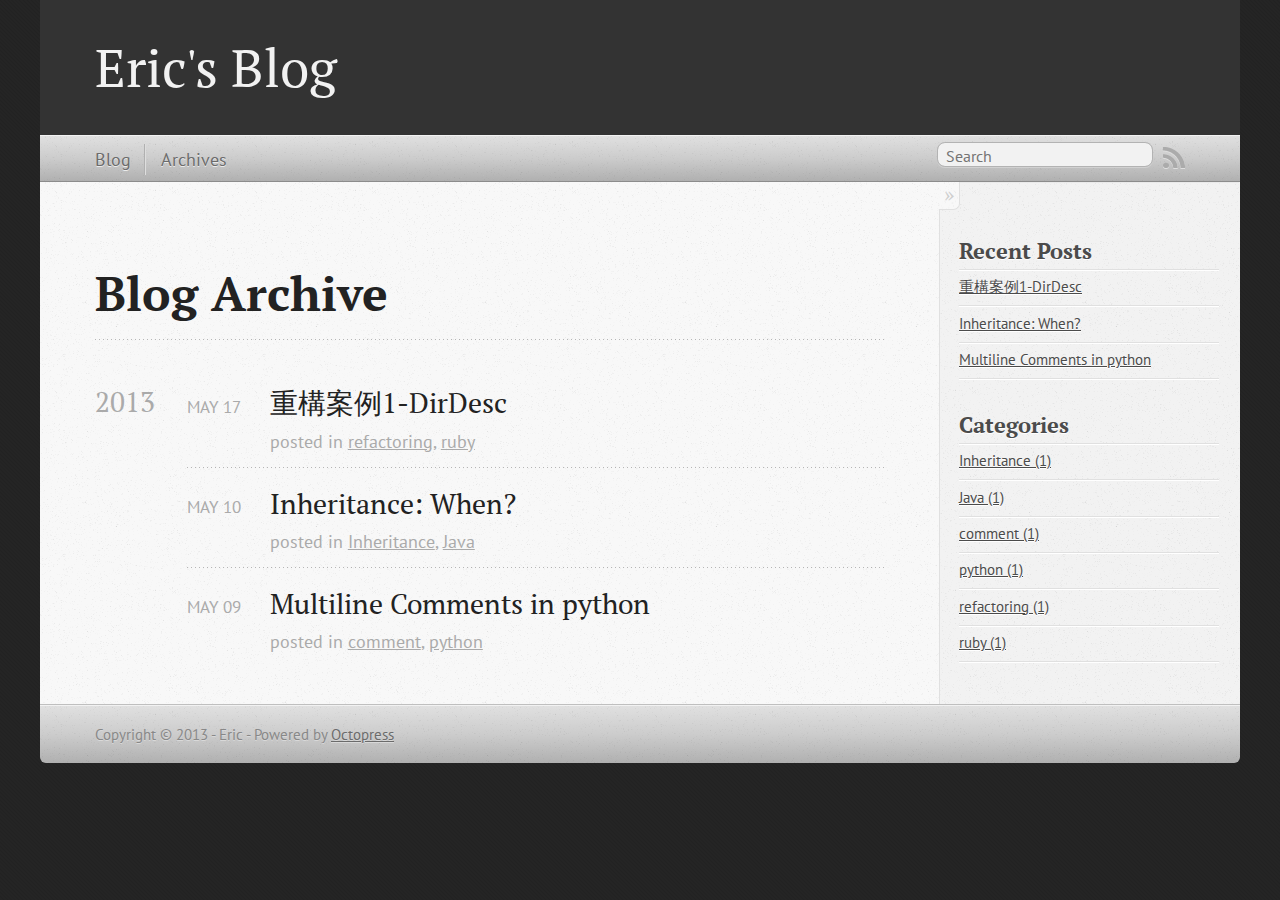
==== commit e5ec6070: "Site updated at 2013-05-17 08:59:36 UTC" ====
--- a/blog/archives/index.html
+++ b/blog/archives/index.html
@@ -5,11 +5,13 @@
 <!--[if (gt IE 8)|(gt IEMobile 7)|!(IEMobile)|!(IE)]><!--><html class="no-js" lang="en"><!--<![endif]-->
 <head>
   <meta charset="utf-8">
-  <title>Blog Archive - My Octopress Blog</title>
-  <meta name="author" content="Your Name">
-
-  
-  <meta name="description" content=" Blog Archive Recent Posts ">
+  <title>Blog Archive - Eric's Blog</title>
+  <meta name="author" content="Eric">
+
+  
+  <meta name="description" content="Blog Archive 2013 重構案例1-DirDesc
+May 17 2013 posted in refactoring, ruby Inheritance: When?
+May 10 2013 posted in Inheritance, Java Multiline &hellip;">
   
 
   <!-- http://t.co/dKP3o1e -->
@@ -21,7 +23,7 @@
   <link rel="canonical" href="http://yannbelief.github.io/blog/archives">
   <link href="/favicon.png" rel="icon">
   <link href="/stylesheets/screen.css" media="screen, projection" rel="stylesheet" type="text/css">
-  <link href="/atom.xml" rel="alternate" title="My Octopress Blog" type="application/atom+xml">
+  <link href="/atom.xml" rel="alternate" title="Eric's Blog" type="application/atom+xml">
   <script src="/javascripts/modernizr-2.0.js"></script>
   <script src="//ajax.googleapis.com/ajax/libs/jquery/1.9.1/jquery.min.js"></script>
   <script>!window.jQuery && document.write(unescape('%3Cscript src="./javascripts/lib/jquery.min.js"%3E%3C/script%3E'))</script>
@@ -36,9 +38,7 @@
 
 <body   >
   <header role="banner"><hgroup>
-  <h1><a href="/">My Octopress Blog</a></h1>
-  
-    <h2>A blogging framework for hackers.</h2>
+  <h1><a href="/">Eric's Blog</a></h1>
   
 </hgroup>
 
@@ -73,6 +73,63 @@
   
   <div id="blog-archives">
 
+
+
+  
+  <h2>2013</h2>
+
+<article>
+  
+
+<h1><a href="/blog/2013/05/17/zhong-gou-an-li-1-dirdesc/">重構案例1-DirDesc</a></h1>
+<time datetime="2013-05-17T13:00:00+08:00" pubdate><span class='month'>May</span> <span class='day'>17</span> <span class='year'>2013</span></time>
+
+<footer>
+
+  <span class="categories">posted in <a class='category' href='/blog/categories/refactoring/'>refactoring</a>, <a class='category' href='/blog/categories/ruby/'>ruby</a></span>
+
+
+</footer>
+
+
+</article>
+
+
+
+<article>
+  
+
+<h1><a href="/blog/2013/05/10/inheritance-when/">Inheritance: When?</a></h1>
+<time datetime="2013-05-10T13:57:00+08:00" pubdate><span class='month'>May</span> <span class='day'>10</span> <span class='year'>2013</span></time>
+
+<footer>
+
+  <span class="categories">posted in <a class='category' href='/blog/categories/inheritance/'>Inheritance</a>, <a class='category' href='/blog/categories/java/'>Java</a></span>
+
+
+</footer>
+
+
+</article>
+
+
+
+<article>
+  
+
+<h1><a href="/blog/2013/05/09/this-is-test-page/">Multiline Comments in python</a></h1>
+<time datetime="2013-05-09T03:57:00+08:00" pubdate><span class='month'>May</span> <span class='day'>09</span> <span class='year'>2013</span></time>
+
+<footer>
+
+  <span class="categories">posted in <a class='category' href='/blog/categories/comment/'>comment</a>, <a class='category' href='/blog/categories/python/'>python</a></span>
+
+
+</footer>
+
+
+</article>
+
 </div>
 
   
@@ -86,8 +143,33 @@
   <h1>Recent Posts</h1>
   <ul id="recent_posts">
     
+      <li class="post">
+        <a href="/blog/2013/05/17/zhong-gou-an-li-1-dirdesc/">重構案例1-DirDesc</a>
+      </li>
+    
+      <li class="post">
+        <a href="/blog/2013/05/10/inheritance-when/">Inheritance: When?</a>
+      </li>
+    
+      <li class="post">
+        <a href="/blog/2013/05/09/this-is-test-page/">Multiline Comments in python</a>
+      </li>
+    
   </ul>
 </section>
+<section>
+  <h1>Categories</h1>
+  <ul id="categories">
+    <li class='category'><a href='/blog/categories/inheritance/'>Inheritance (1)</a></li>
+<li class='category'><a href='/blog/categories/java/'>Java (1)</a></li>
+<li class='category'><a href='/blog/categories/comment/'>comment (1)</a></li>
+<li class='category'><a href='/blog/categories/python/'>python (1)</a></li>
+<li class='category'><a href='/blog/categories/refactoring/'>refactoring (1)</a></li>
+<li class='category'><a href='/blog/categories/ruby/'>ruby (1)</a></li>
+
+  </ul>
+</section>
+
 
 
 
@@ -100,7 +182,7 @@
     </div>
   </div>
   <footer role="contentinfo"><p>
-  Copyright &copy; 2013 - Your Name -
+  Copyright &copy; 2013 - Eric -
   <span class="credit">Powered by <a href="http://octopress.org">Octopress</a></span>
 </p>
 
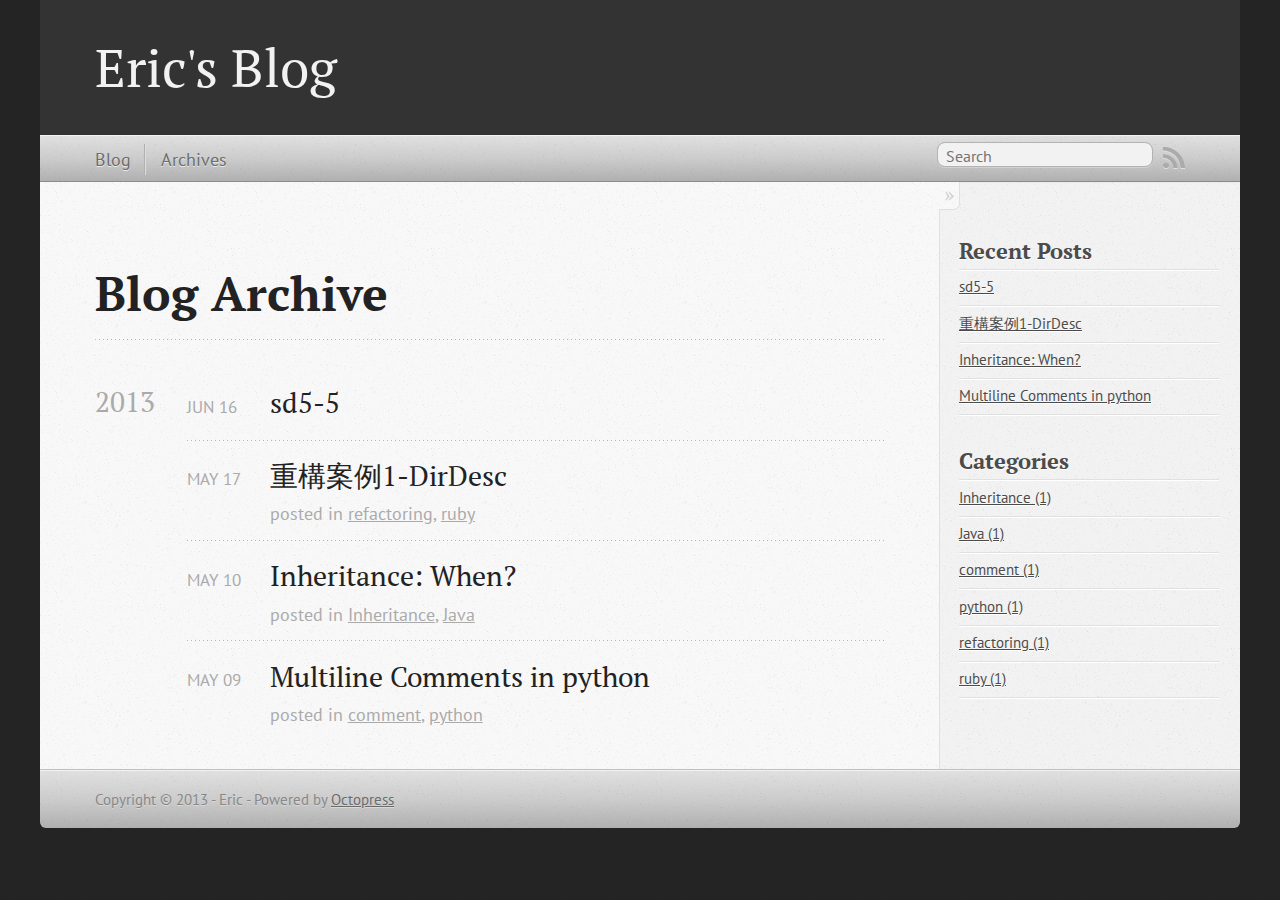
==== commit 985e4546: "Site updated at 2013-06-15 16:39:18 UTC" ====
--- a/blog/archives/index.html
+++ b/blog/archives/index.html
@@ -9,9 +9,10 @@
   <meta name="author" content="Eric">
 
   
-  <meta name="description" content="Blog Archive 2013 重構案例1-DirDesc
+  <meta name="description" content="Blog Archive 2013 sd5-5
+Jun 16 2013 重構案例1-DirDesc
 May 17 2013 posted in refactoring, ruby Inheritance: When?
-May 10 2013 posted in Inheritance, Java Multiline &hellip;">
+May 10 2013 posted in Inheritance, Java &hellip;">
   
 
   <!-- http://t.co/dKP3o1e -->
@@ -81,6 +82,17 @@
 <article>
   
 
+<h1><a href="/blog/2013/06/16/sd5-5/">sd5-5</a></h1>
+<time datetime="2013-06-16T00:31:00+08:00" pubdate><span class='month'>Jun</span> <span class='day'>16</span> <span class='year'>2013</span></time>
+
+
+</article>
+
+
+
+<article>
+  
+
 <h1><a href="/blog/2013/05/17/zhong-gou-an-li-1-dirdesc/">重構案例1-DirDesc</a></h1>
 <time datetime="2013-05-17T13:00:00+08:00" pubdate><span class='month'>May</span> <span class='day'>17</span> <span class='year'>2013</span></time>
 
@@ -142,6 +154,10 @@
     <section>
   <h1>Recent Posts</h1>
   <ul id="recent_posts">
+    
+      <li class="post">
+        <a href="/blog/2013/06/16/sd5-5/">sd5-5</a>
+      </li>
     
       <li class="post">
         <a href="/blog/2013/05/17/zhong-gou-an-li-1-dirdesc/">重構案例1-DirDesc</a>
